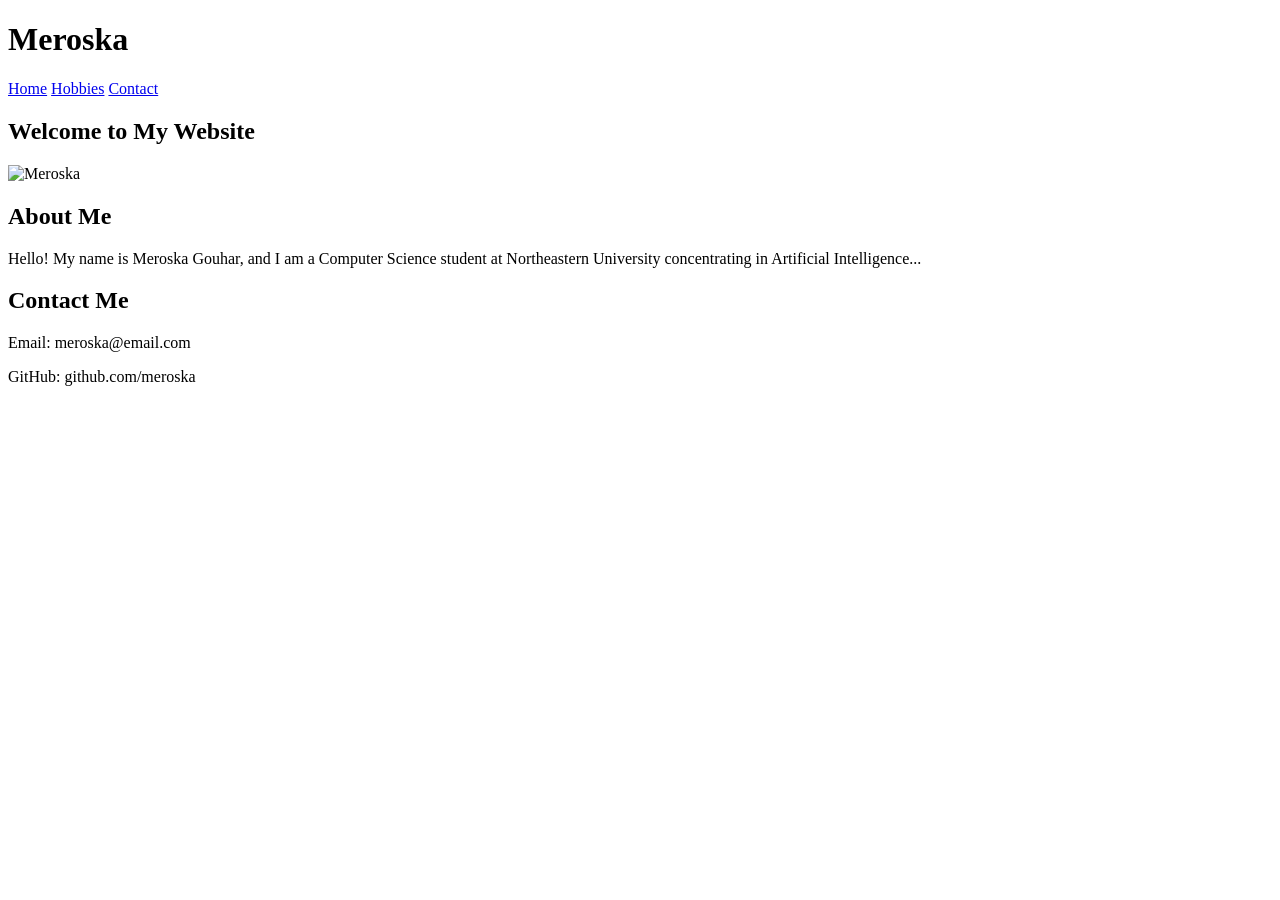
==== index.html @ a88583a1 "Add files via upload" ====
<!DOCTYPE html>
<html>
<head>
    <title>Meroska's Website</title>
    <link rel="stylesheet" href="styles.css">
</head>

<body>

<header>
    <h1>Meroska</h1>

    <nav>
        <a href="index.html">Home</a>
        <a href="hobbies.html">Hobbies</a>
        <a href="#contact">Contact</a>
    </nav>
</header>


<section class="hero">

    <h2>Welcome to My Website</h2>

    <img src="images/me.jpg" alt="Meroska">

</section>


<section class="about">

<h2>About Me</h2>

<p>
Hello! My name is Meroska Gouhar, and I am a Computer Science student at Northeastern University concentrating in Artificial Intelligence...
</p>

</section>


<section id="contact">

<h2>Contact Me</h2>

<p>Email: meroska@email.com</p>
<p>GitHub: github.com/meroska</p>

</section>

</body>
</html>
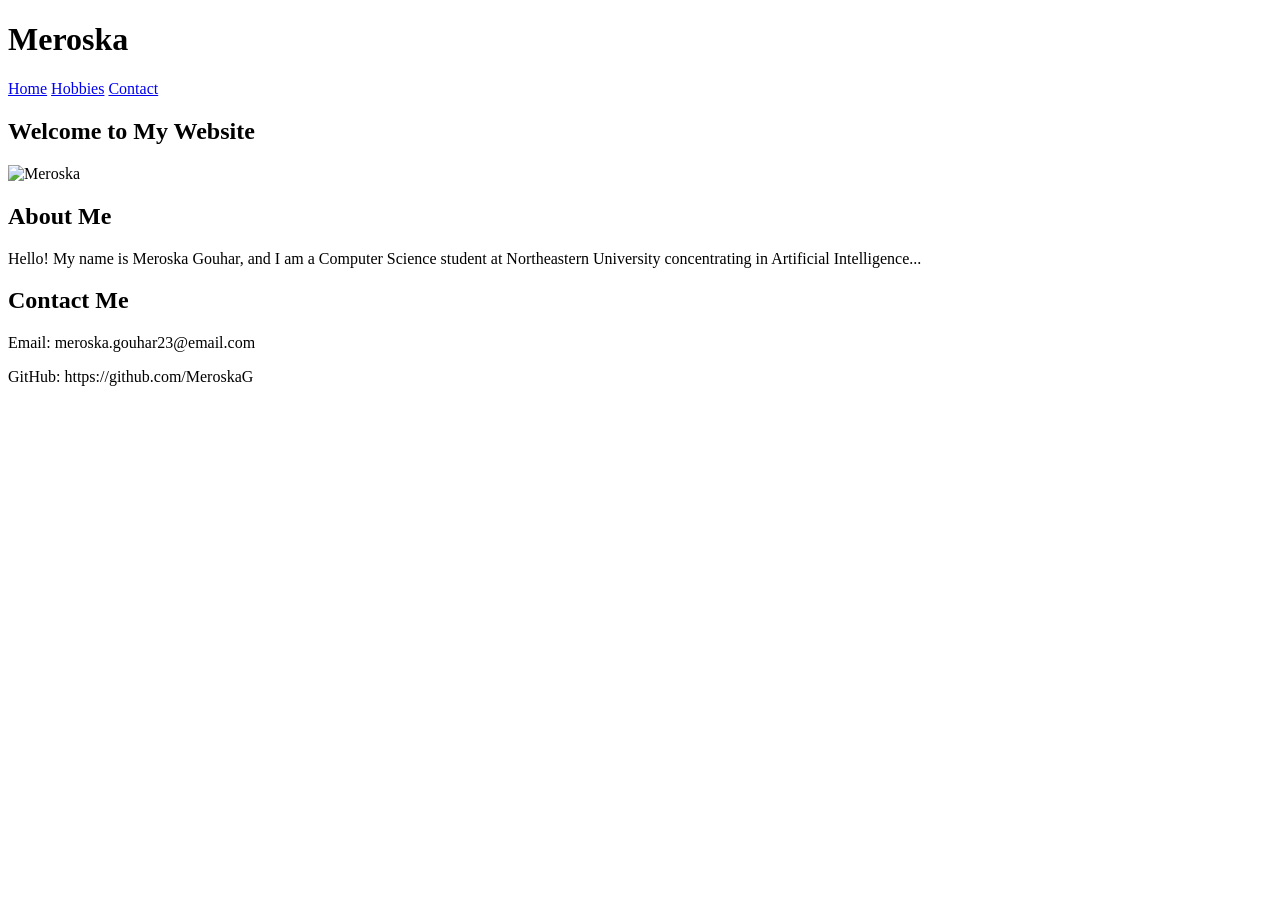
==== commit dbad362f: "images added" ====
--- a/index.html
+++ b/index.html
@@ -22,7 +22,7 @@
 
     <h2>Welcome to My Website</h2>
 
-    <img src="images/me.jpg" alt="Meroska">
+    <img src="images/meroska.jpg" alt="Meroska">
 
 </section>
 
@@ -42,8 +42,8 @@
 
 <h2>Contact Me</h2>
 
-<p>Email: meroska@email.com</p>
-<p>GitHub: github.com/meroska</p>
+<p>Email: meroska.gouhar23@email.com</p>
+<p>GitHub: https://github.com/MeroskaG</p>
 
 </section>
 
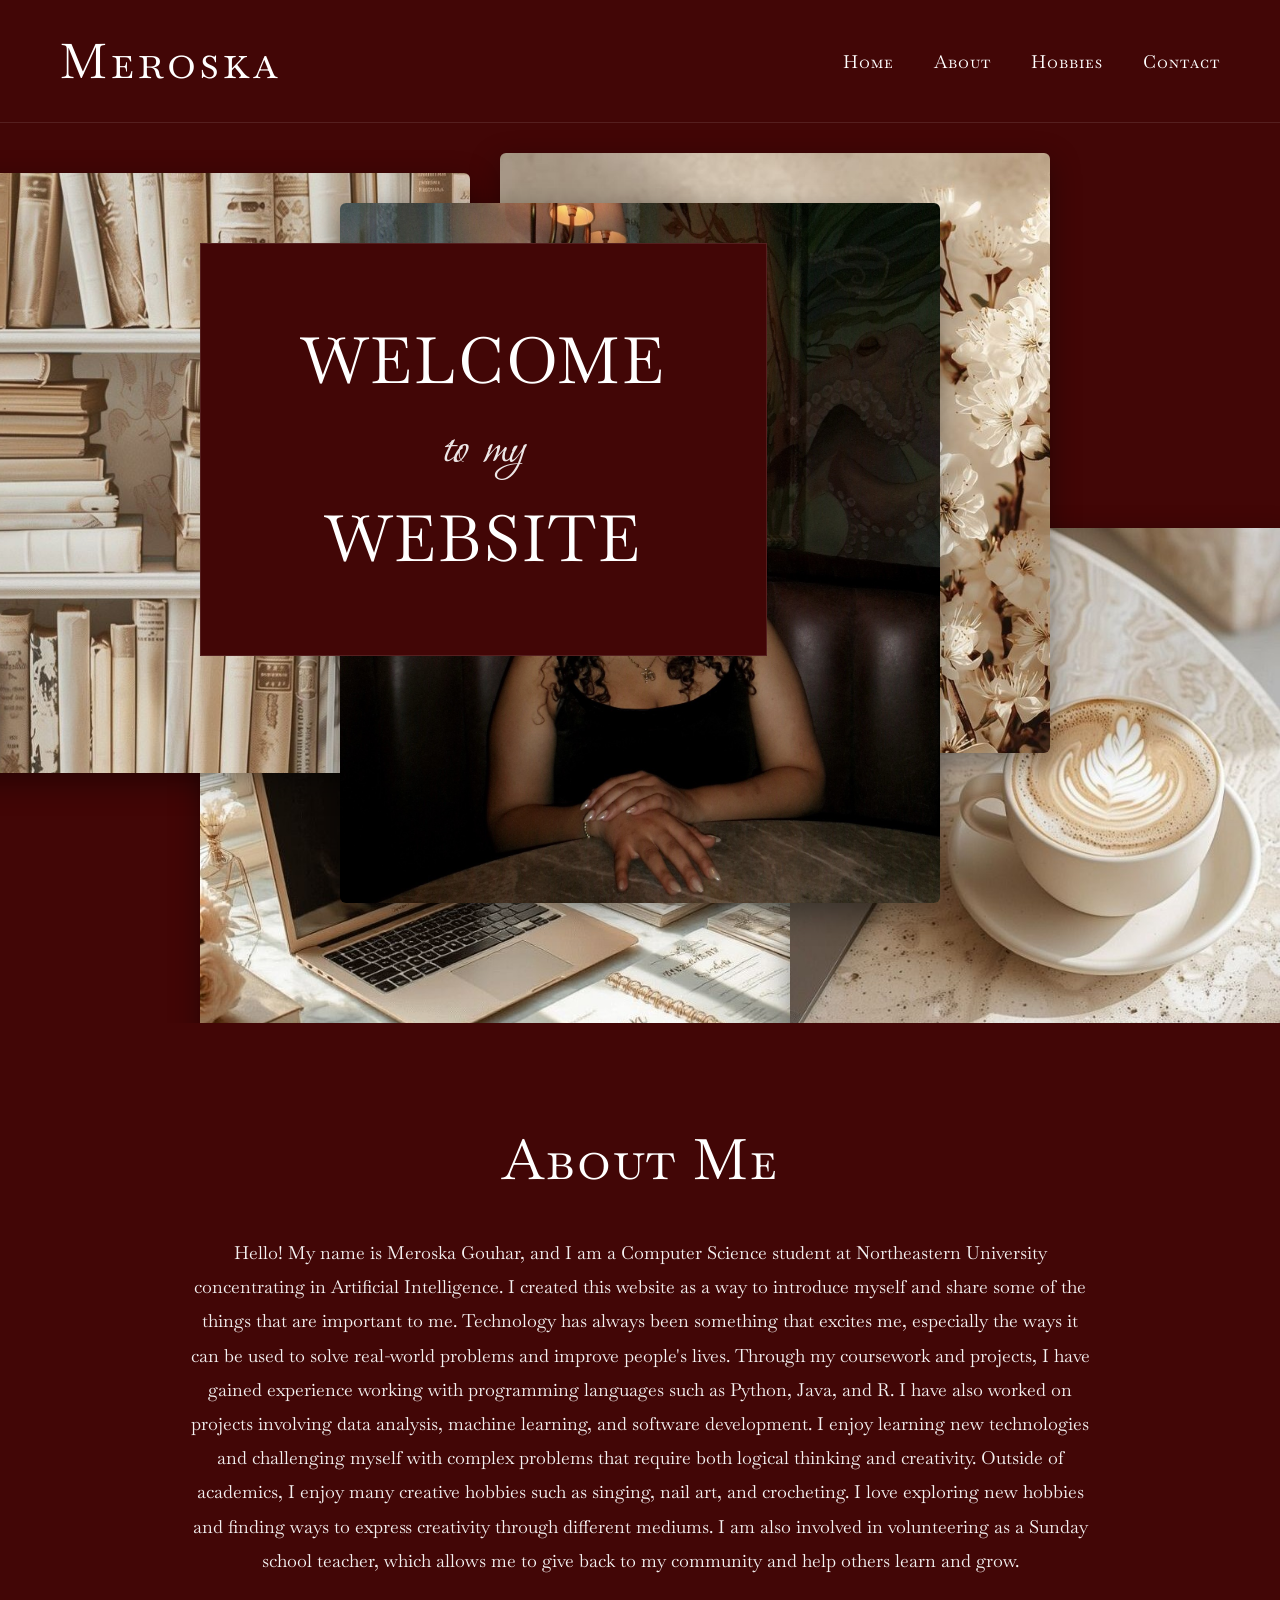
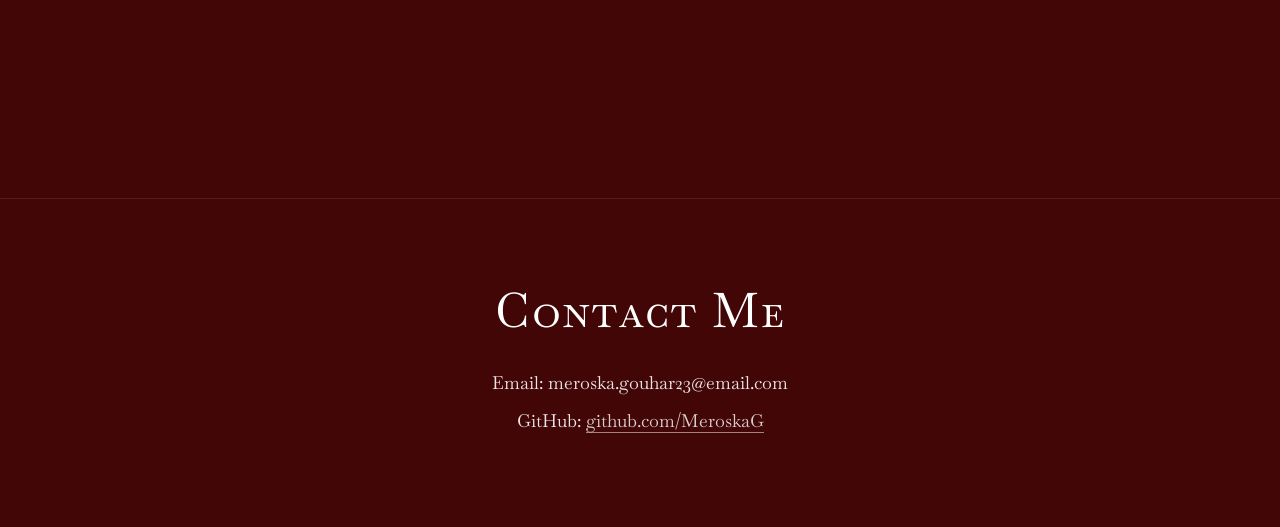
==== commit 4c0cd671: "added more stlying and fixed nav and footer" ====
--- a/index.html
+++ b/index.html
@@ -1,51 +1,68 @@
 <!DOCTYPE html>
 <html>
+
 <head>
-    <title>Meroska's Website</title>
-    <link rel="stylesheet" href="styles.css">
+  <meta charset="UTF-8">
+  <meta name="viewport" content="width=device-width, initial-scale=1.0">
+  <title>Meroska's Website</title>
+
+  <link rel="stylesheet" href="style.css">
+
+  <link href="https://fonts.googleapis.com/css2?family=Baskervville&family=Baskervville+SC&family=Bonheur+Royale&display=swap" rel="stylesheet">
+
 </head>
 
 <body>
 
-<header>
+  <header>
     <h1>Meroska</h1>
 
     <nav>
-        <a href="index.html">Home</a>
-        <a href="hobbies.html">Hobbies</a>
-        <a href="#contact">Contact</a>
+      <a href="index.html">Home</a>
+      <a href="index.html#about">About</a>
+      <a href="hobbies.html">Hobbies</a>
+      <a href="#contact">Contact</a>
     </nav>
-</header>
+  </header>
 
+  <section class="hero">
 
-<section class="hero">
+    <div class="collage">
+      <img src="images/bookcase.jpg" alt="Bookcase" class="img-books">
+      <img src="images/laptop.jpg" alt="Laptop workspace" class="img-laptop">
+      <img src="images/meroska.jpg" alt="Meroska" class="img-me">
+      <img src="images/coffee.jpg" alt="Coffee" class="img-coffee">
+      <img src="images/flowers.jpg" alt="Flowers" class="img-flowers">
+    </div>
 
-    <h2>Welcome to My Website</h2>
+    <div class="welcome-box">
+      <h2>WELCOME</h2>
+      <p class="subtitle">to my</p>
+      <h2>WEBSITE</h2>
+    </div>
 
-    <img src="images/meroska.jpg" alt="Meroska">
+  </section>
 
-</section>
+  <section id="about" class="about">
+    <h2>About Me</h2>
 
+    <p>
+      Hello! My name is Meroska Gouhar, and I am a Computer Science student at Northeastern University concentrating in Artificial Intelligence. I created this website as a way to introduce myself and share some of the things that are important to me. Technology has always been something that excites me, especially the ways it can be used to solve real-world problems and improve people's lives.
 
-<section class="about">
+      Through my coursework and projects, I have gained experience working with programming languages such as Python, Java, and R. I have also worked on projects involving data analysis, machine learning, and software development. I enjoy learning new technologies and challenging myself with complex problems that require both logical thinking and creativity.
 
-<h2>About Me</h2>
+      Outside of academics, I enjoy many creative hobbies such as singing, nail art, and crocheting. I love exploring new hobbies and finding ways to express creativity through different mediums. I am also involved in volunteering as a Sunday school teacher, which allows me to give back to my community and help others learn and grow.
+    </p>
+  </section>
 
-<p>
-Hello! My name is Meroska Gouhar, and I am a Computer Science student at Northeastern University concentrating in Artificial Intelligence...
-</p>
+  <footer id="contact">
+    <h2>Contact Me</h2>
 
-</section>
+    <p>Email: meroska.gouhar23@email.com</p>
 
-
-<section id="contact">
-
-<h2>Contact Me</h2>
-
-<p>Email: meroska.gouhar23@email.com</p>
-<p>GitHub: https://github.com/MeroskaG</p>
-
-</section>
+    <p>GitHub: <a href="https://github.com/MeroskaG">github.com/MeroskaG</a></p>
+  </footer>
 
 </body>
+
 </html>
--- a/style.css
+++ b/style.css
@@ -0,0 +1,339 @@
+html {
+  scroll-behavior: smooth;
+}
+
+* {
+  margin: 0;
+  padding: 0;
+  box-sizing: border-box;
+}
+
+body {
+  background-color: #420606;
+  color: white;
+  font-family: "Baskervville", serif;
+  overflow-x: hidden;
+}
+
+/* ========== Header ========== */
+
+header {
+  display: flex;
+  justify-content: space-between;
+  align-items: center;
+  padding: 30px 60px;
+  background-color: #420606;
+  border-bottom: 1px solid rgba(255, 255, 255, 0.1);
+}
+
+header h1 {
+  font-family: "Baskervville SC", serif;
+  font-size: 48px;
+  letter-spacing: 4px;
+  font-weight: normal;
+}
+
+nav {
+  display: flex;
+  gap: 40px;
+}
+
+nav a {
+  font-family: "Baskervville SC", serif;
+  color: white;
+  text-decoration: none;
+  font-size: 18px;
+  letter-spacing: 1px;
+  transition: opacity 0.3s ease;
+}
+
+nav a:hover {
+  opacity: 0.7;
+}
+
+/* ========== Hero Section ========== */
+
+.hero {
+  position: relative;
+  height: 900px;
+  width: 100%;
+  display: flex;
+  align-items: center;
+  justify-content: center;
+  overflow: hidden;
+}
+
+/* Welcome Box */
+
+.welcome-box {
+  position: absolute;
+  left: 200px;
+  top: 120px;
+  background-color: #420606;
+  padding: 75px 100px;
+  z-index: 25;
+  text-align: center;
+  border: 1px solid rgba(255, 255, 255, 0.1);
+}
+
+.welcome-box h2 {
+  font-family: "Baskervville SC", serif;
+  font-size: 64px;
+  margin: 0;
+  letter-spacing: 2px;
+  font-weight: normal;
+}
+
+.welcome-box .subtitle {
+  font-family: "Bonheur Royale", cursive;
+  font-size: 56px;
+  margin: 15px 0;
+  color: rgba(255, 255, 255, 0.9);
+}
+
+/* ========== Collage Layout ========== */
+
+.collage {
+  position: absolute;
+  width: 100%;
+  height: 100%;
+  top: 0;
+  left: 0;
+}
+
+.collage img {
+  position: absolute;
+  border-radius: 6px;
+  box-shadow: 0 10px 30px rgba(0, 0, 0, 0.4);
+  object-fit: cover;
+}
+
+/* Image Positioning */
+
+.img-books {
+  width: 550px;
+  height: 600px;
+  left: -80px;
+  top: 50px;
+  z-index: 15;
+}
+
+.img-laptop {
+  width: 600px;
+  height: 600px;
+  left: 200px;
+  top: 350px;
+  z-index: 14;
+}
+
+.img-me {
+  width: 600px;
+  height: 700px;
+  left: 50%;
+  top: 80px;
+  transform: translateX(-50%);
+  z-index: 20;
+}
+
+.img-coffee {
+  width: 500px;
+  height: 500px;
+  right: -10px;
+  bottom: -5px;
+  z-index: 15;
+}
+
+.img-flowers {
+  width: 550px;
+  height: 600px;
+  right: 230px;
+  top: 30px;
+  z-index: 16;
+}
+
+/* ========== About Section ========== */
+
+.about {
+  padding: 100px 60px;
+  background-color: #420606;
+}
+
+.about h2 {
+  font-family: "Baskervville SC", serif;
+  font-size: 56px;
+  text-align: center;
+  margin-bottom: 40px;
+  letter-spacing: 2px;
+  font-weight: normal;
+}
+
+.about p {
+  max-width: 900px;
+  margin: auto;
+  line-height: 1.9;
+  font-size: 18px;
+  text-align: center;
+  color: rgba(255, 255, 255, 0.95);
+}
+
+/* ========== Contact Section ========== */
+
+#contact {
+  padding: 80px 60px;
+  text-align: center;
+  background-color: #420606;
+  border-top: 1px solid rgba(255, 255, 255, 0.1);
+}
+
+#contact h2 {
+  font-family: "Baskervville SC", serif;
+  font-size: 48px;
+  margin-bottom: 30px;
+  letter-spacing: 2px;
+  font-weight: normal;
+}
+
+#contact p {
+  font-size: 18px;
+  margin: 15px 0;
+  color: rgba(255, 255, 255, 0.9);
+}
+
+#contact a {
+  color: rgba(255, 255, 255, 0.8);
+  text-decoration: none;
+  border-bottom: 1px solid rgba(255, 255, 255, 0.5);
+  transition: all 0.3s ease;
+}
+
+#contact a:hover {
+  color: white;
+  border-bottom-color: white;
+}
+
+/* ========== Hobbies Page ========== */
+
+.hobbies {
+  padding: 100px 60px;
+  text-align: center;
+}
+
+.hobbies h2 {
+  font-family: "Baskervville SC", serif;
+  font-size: 56px;
+  margin-bottom: 50px;
+  letter-spacing: 2px;
+  font-weight: normal;
+}
+
+.hobby-item {
+  margin-bottom: 60px;
+}
+
+.hobby-img {
+  width: 100%;
+  max-width: 500px;
+  height: auto;
+  border-radius: 8px;
+  margin-bottom: 30px;
+  box-shadow: 0 10px 30px rgba(0, 0, 0, 0.4);
+}
+
+.hobbies h3 {
+  font-family: "Baskervville SC", serif;
+  font-size: 32px;
+  margin-bottom: 15px;
+  letter-spacing: 1px;
+  font-weight: normal;
+}
+
+.hobbies p {
+  max-width: 800px;
+  margin: 0 auto 20px;
+  line-height: 1.8;
+  font-size: 18px;
+  color: rgba(255, 255, 255, 0.9);
+}
+
+.hobbies ul {
+  max-width: 800px;
+  margin: 20px auto;
+  list-style-position: inside;
+  font-size: 18px;
+}
+
+.hobbies li {
+  margin: 10px 0;
+  color: rgba(255, 255, 255, 0.9);
+}
+
+/* ====== footer =====*/
+
+footer{
+margin-top:120px;
+padding:60px 20px;
+text-align:center;
+font-family:"Baskervville",serif;
+}
+
+footer h2{
+font-family:"Baskervville SC",serif;
+font-size:36px;
+margin-bottom:10px;
+}
+
+footer a{
+color:white;
+text-decoration:underline;
+}
+
+/* ========== Responsive Design ========== */
+
+@media (max-width: 768px) {
+  header {
+    flex-direction: column;
+    padding: 20px;
+    gap: 20px;
+  }
+
+  header h1 {
+    font-size: 36px;
+  }
+
+  nav {
+    gap: 20px;
+    font-size: 14px;
+  }
+
+  .hero {
+    height: 600px;
+  }
+
+  .welcome-box {
+    padding: 30px 40px;
+  }
+
+  .welcome-box h2 {
+    font-size: 40px;
+  }
+
+  .img-books,
+  .img-coffee,
+  .img-laptop,
+  .img-me {
+    width: 150px;
+    position: relative;
+    left: auto !important;
+    right: auto !important;
+    top: auto !important;
+  }
+
+  .about,
+  #contact {
+    padding: 60px 20px;
+  }
+
+  .about h2 {
+    font-size: 40px;
+  }
+}
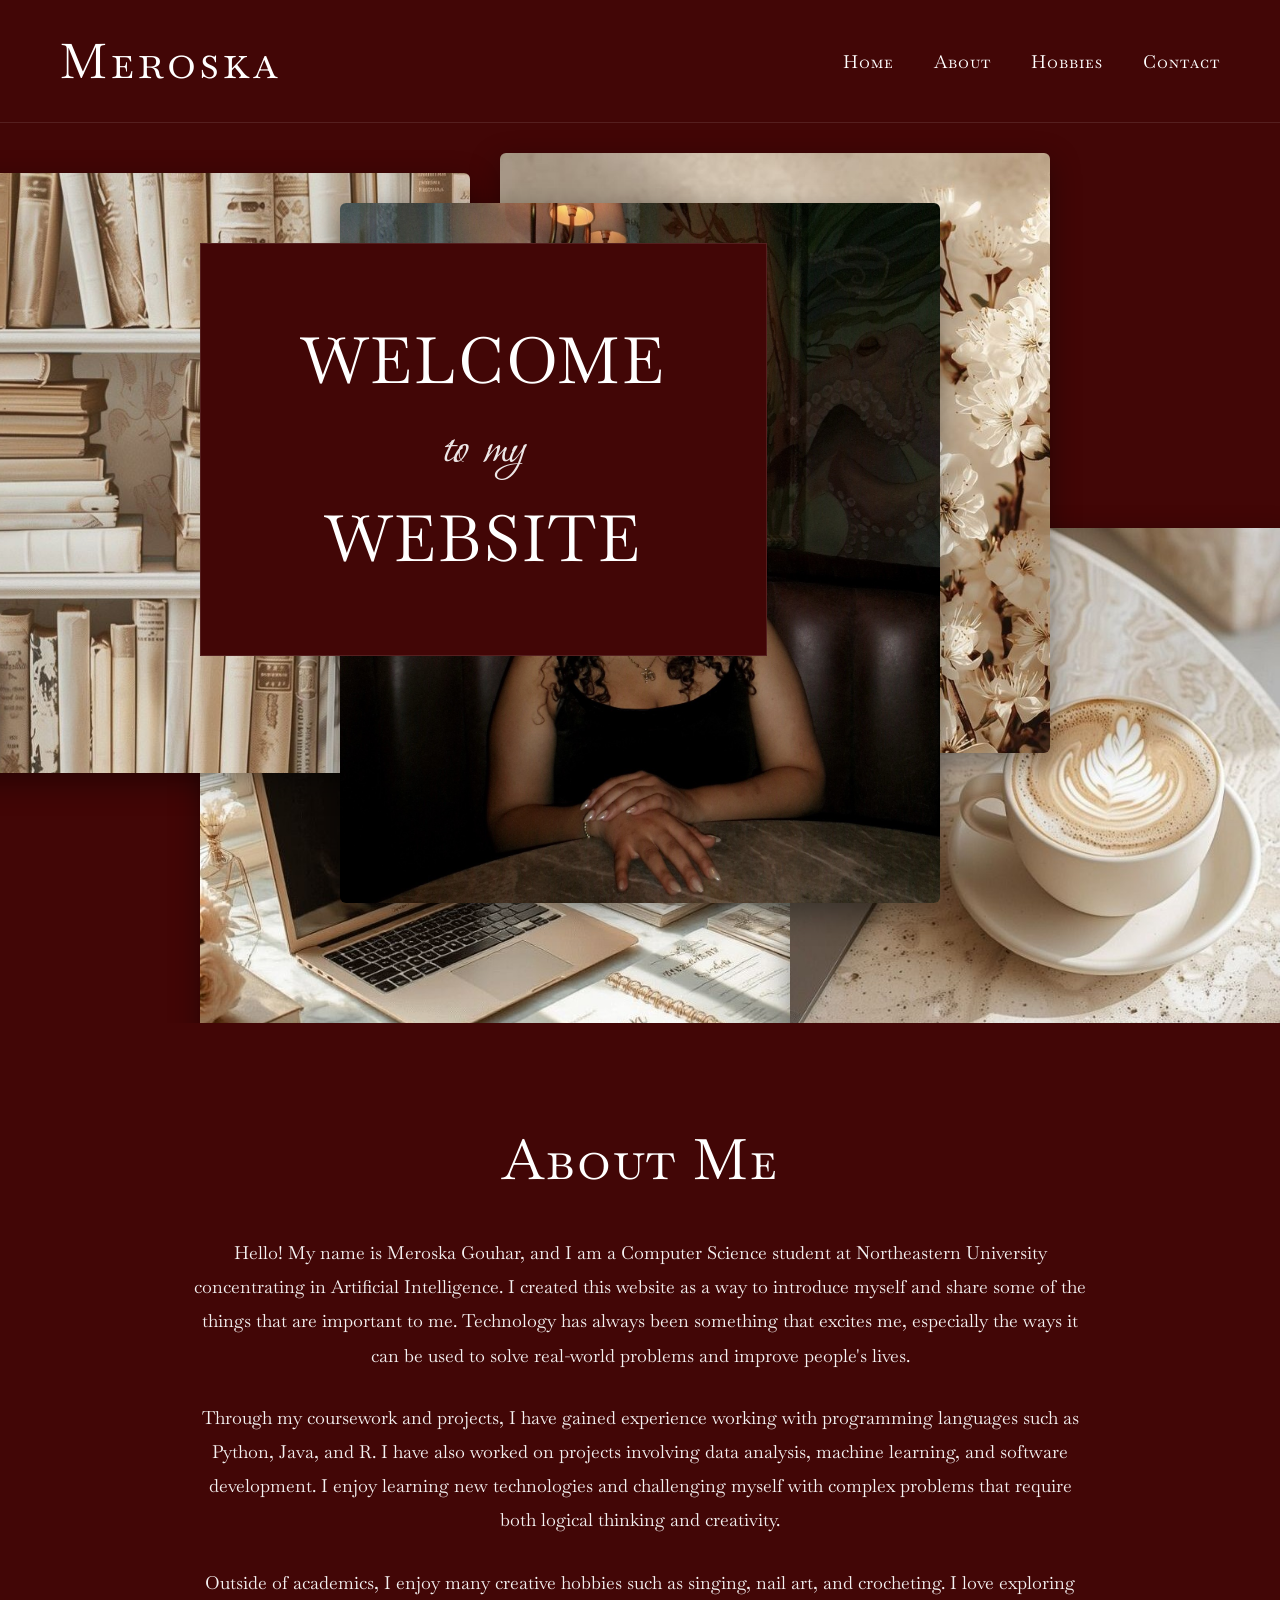
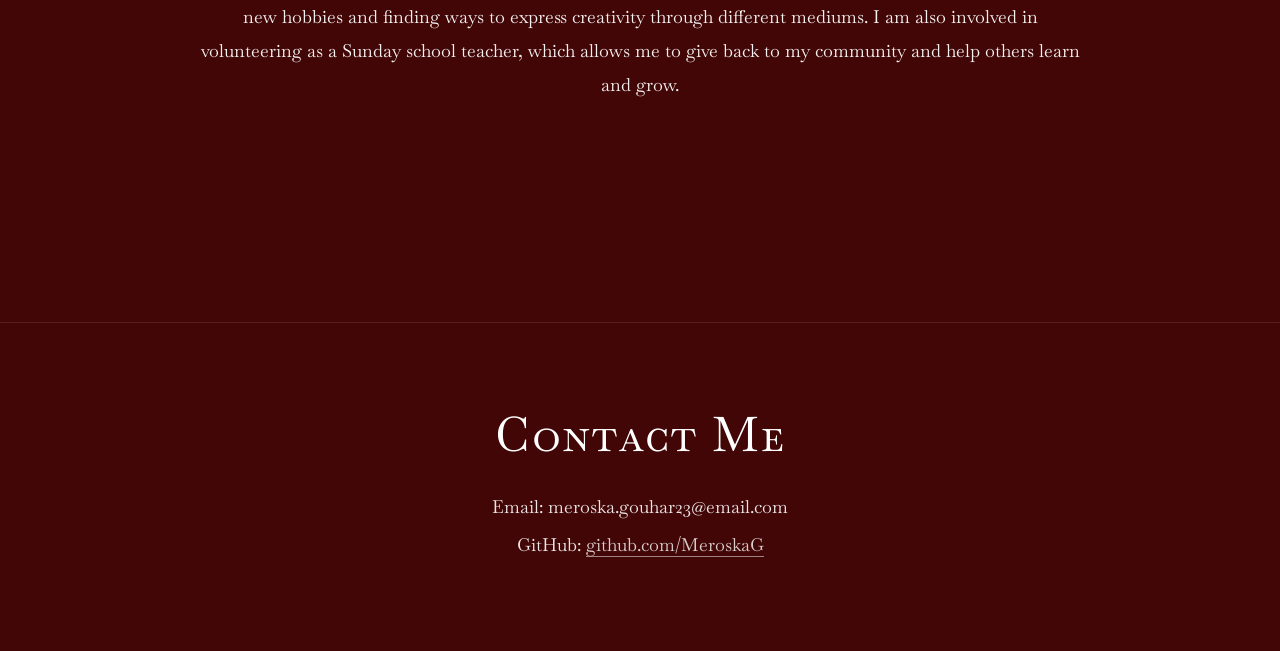
==== commit 914a4682: "about me" ====
--- a/index.html
+++ b/index.html
@@ -46,13 +46,19 @@
   <section id="about" class="about">
     <h2>About Me</h2>
 
-    <p>
-      Hello! My name is Meroska Gouhar, and I am a Computer Science student at Northeastern University concentrating in Artificial Intelligence. I created this website as a way to introduce myself and share some of the things that are important to me. Technology has always been something that excites me, especially the ways it can be used to solve real-world problems and improve people's lives.
+    <div class="about-text">
+      <p>
+        Hello! My name is Meroska Gouhar, and I am a Computer Science student at Northeastern University concentrating in Artificial Intelligence. I created this website as a way to introduce myself and share some of the things that are important to me. Technology has always been something that excites me, especially the ways it can be used to solve real-world problems and improve people's lives.
+      </p>
 
-      Through my coursework and projects, I have gained experience working with programming languages such as Python, Java, and R. I have also worked on projects involving data analysis, machine learning, and software development. I enjoy learning new technologies and challenging myself with complex problems that require both logical thinking and creativity.
+      <p>
+        Through my coursework and projects, I have gained experience working with programming languages such as Python, Java, and R. I have also worked on projects involving data analysis, machine learning, and software development. I enjoy learning new technologies and challenging myself with complex problems that require both logical thinking and creativity.
+      </p>
 
-      Outside of academics, I enjoy many creative hobbies such as singing, nail art, and crocheting. I love exploring new hobbies and finding ways to express creativity through different mediums. I am also involved in volunteering as a Sunday school teacher, which allows me to give back to my community and help others learn and grow.
-    </p>
+      <p>
+        Outside of academics, I enjoy many creative hobbies such as singing, nail art, and crocheting. I love exploring new hobbies and finding ways to express creativity through different mediums. I am also involved in volunteering as a Sunday school teacher, which allows me to give back to my community and help others learn and grow.
+      </p>
+    </div>
   </section>
 
   <footer id="contact">
--- a/style.css
+++ b/style.css
@@ -167,13 +167,21 @@
   font-weight: normal;
 }
 
-.about p {
+.about-text {
   max-width: 900px;
   margin: auto;
+}
+
+.about p {
   line-height: 1.9;
   font-size: 18px;
   text-align: center;
   color: rgba(255, 255, 255, 0.95);
+  margin-bottom: 28px;
+}
+
+.about p:last-child {
+  margin-bottom: 0;
 }
 
 /* ========== Contact Section ========== */
@@ -226,16 +234,34 @@
   font-weight: normal;
 }
 
+.hobbies-intro {
+  max-width: 800px;
+  margin: 0 auto 50px;
+}
+
+.hobby-grid {
+  display: grid;
+  grid-template-columns: repeat(3, minmax(0, 1fr));
+  gap: 30px;
+  max-width: 1200px;
+  margin: 0 auto 50px;
+  align-items: start;
+}
+
 .hobby-item {
-  margin-bottom: 60px;
+  background-color: rgba(255, 255, 255, 0.06);
+  padding: 24px;
+  border-radius: 18px;
+  border: 1px solid rgba(255, 255, 255, 0.12);
 }
 
 .hobby-img {
   width: 100%;
-  max-width: 500px;
-  height: auto;
-  border-radius: 8px;
-  margin-bottom: 30px;
+  height: 320px;
+  object-fit: cover;
+  display: block;
+  border-radius: 12px;
+  margin-bottom: 20px;
   box-shadow: 0 10px 30px rgba(0, 0, 0, 0.4);
 }
 
@@ -265,6 +291,17 @@
 .hobbies li {
   margin: 10px 0;
   color: rgba(255, 255, 255, 0.9);
+}
+
+.hobby-detail-list {
+  margin: 20px 0 0;
+  padding-left: 20px;
+  text-align: left;
+  list-style-position: outside;
+}
+
+.hobby-detail-list li {
+  margin: 8px 0;
 }
 
 /* ====== footer =====*/
@@ -329,11 +366,20 @@
   }
 
   .about,
-  #contact {
+  #contact,
+  .hobbies {
     padding: 60px 20px;
   }
 
   .about h2 {
     font-size: 40px;
   }
+
+  .hobby-grid {
+    grid-template-columns: 1fr;
+  }
+
+  .hobby-img {
+    height: auto;
+  }
 }
